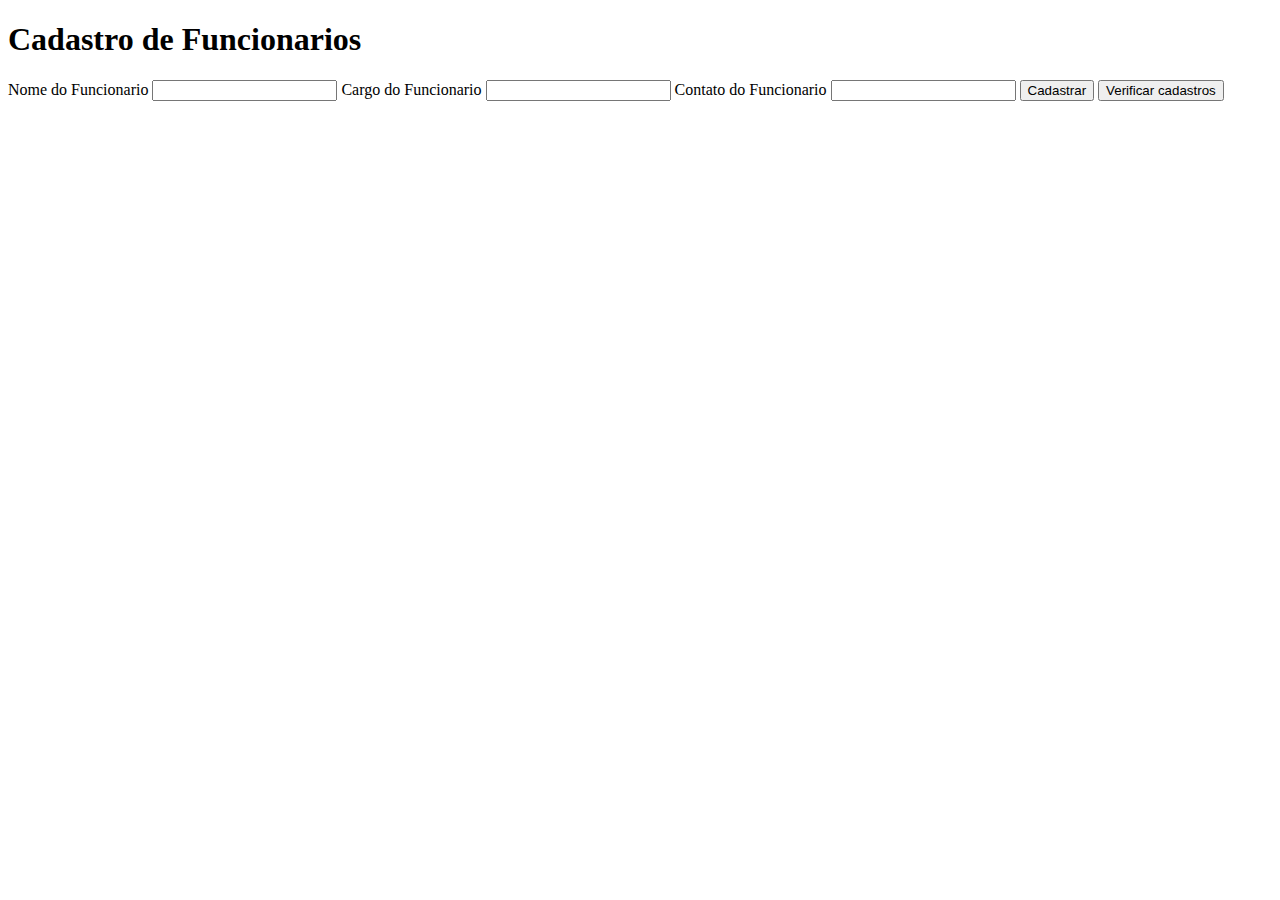
==== index.html @ e61cf49f "estrura html e arquivos" ====
<!DOCTYPE html>
<html lang="pt-br">
<head>
    <meta charset="UTF-8">
    <meta name="viewport" content="width=device-width, initial-scale=1.0">
    <title>Cadastro - PDA</title>
    <link rel="stylesheet" href="style.css">
</head>
<body>
    <main id="principal" class="principal">
        <section id="card" class="card">
            <h1>Cadastro de Funcionarios</h1>

            <label for="name">Nome do Funcionario</label>
            <input type="text" id="name">

            <label for="occupation">Cargo do Funcionario</label>
            <input type="text" id="occupation">

            <label for="contact">Contato do Funcionario</label>
            <input type="email" id="contact">

            <button>Cadastrar</button>
            <button>Verificar cadastros</button>
        </section>
    </main>

    <script src="script.js"></script>
</body>
</html>
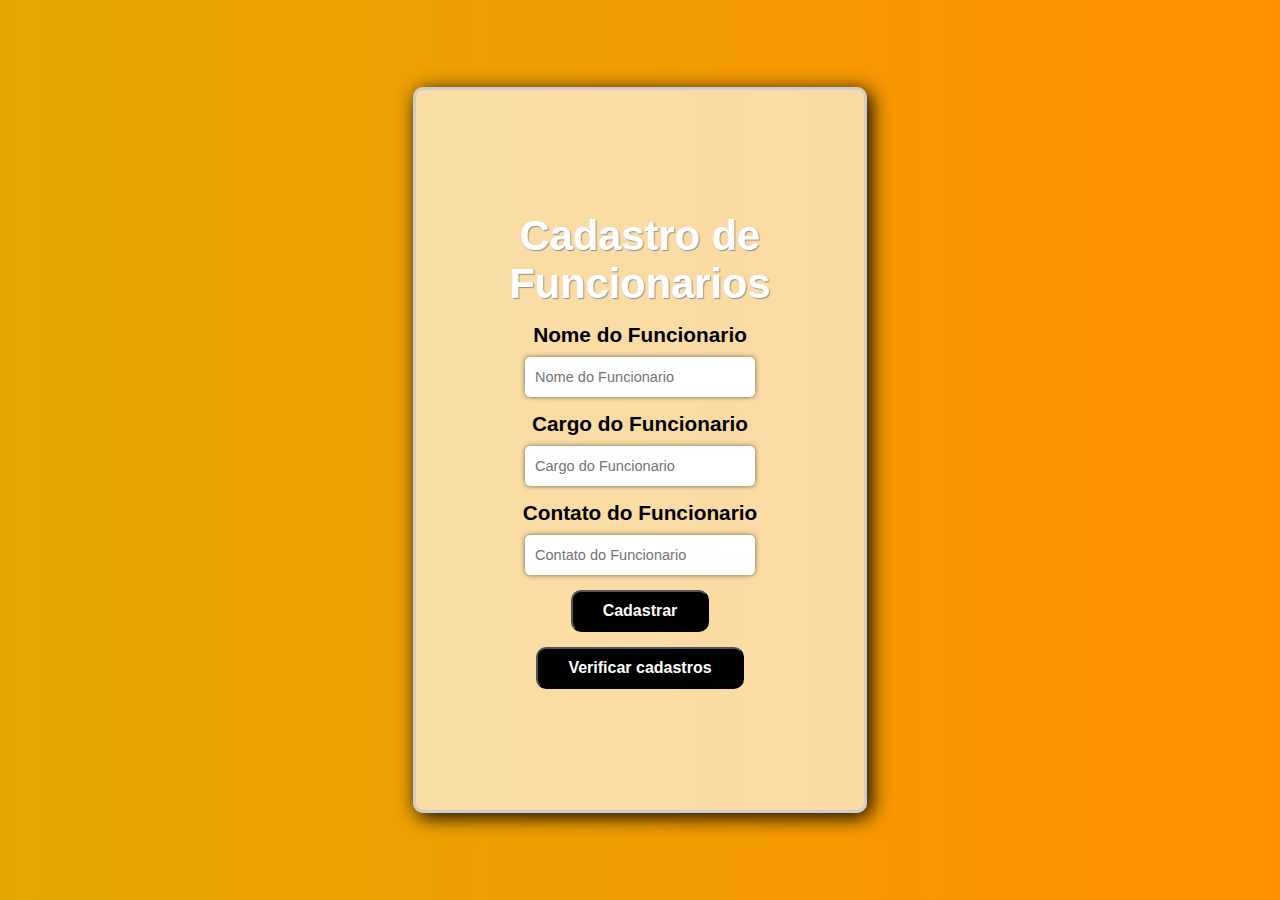
==== commit bf26fb39: "style tela cadastro" ====
--- a/index.html
+++ b/index.html
@@ -12,13 +12,13 @@
             <h1>Cadastro de Funcionarios</h1>
 
             <label for="name">Nome do Funcionario</label>
-            <input type="text" id="name">
+            <input type="text" id="name" placeholder="Nome do Funcionario">
 
             <label for="occupation">Cargo do Funcionario</label>
-            <input type="text" id="occupation">
+            <input type="text" id="occupation" placeholder="Cargo do Funcionario">
 
             <label for="contact">Contato do Funcionario</label>
-            <input type="email" id="contact">
+            <input type="email" id="contact" placeholder="Contato do Funcionario">
 
             <button>Cadastrar</button>
             <button>Verificar cadastros</button>
--- a/style.css
+++ b/style.css
@@ -0,0 +1,75 @@
+*{
+    margin: 0;
+    padding: 0;
+    font-family: Arial, Helvetica, sans-serif;
+}
+
+.principal{
+    height: 100vh;
+    background-image: linear-gradient(90deg, #e6a800, #ff9100);
+    display: flex;
+    flex-direction: column;
+    justify-content: center;
+    align-items: center;
+}
+
+.card {
+    width: 35vw;
+    height: 80vh;
+    text-align: center;
+    font-size: 1.3em;
+    font-weight: 600;
+    border-radius: 10px;
+    border: solid 3px #cecdcd;
+    box-shadow:  4px 4px 20px 0px #000000;
+    background-color: #ffffffa4;
+
+    display: flex;
+    flex-direction: column;
+    justify-content: center;
+    align-items: center;
+    gap: 10px;
+}
+
+.card input{
+    width: 220px;
+    height: 40px;
+    padding-left: 10px;
+    font-size: 0.7em;
+    border: none;
+    border-radius: 5px;
+    box-shadow: 0px 0px 5px #424242bf;
+}
+
+.card input:focus{
+    outline: none;
+}
+
+.card h1{
+    color: #ffffff;
+    text-shadow: 1px 1px 1px #8f8f8f;
+}
+
+.card button{
+    font-family: Arial, Helvetica, sans-serif;
+    font-size: 16px;
+    font-weight: 600;
+    color: #ffffff;
+    background-color: #000000;
+    border-radius: 10px;
+    padding: 10px 30px;
+    cursor: pointer;
+}
+
+.card button:hover{
+    transition : 717ms;
+    padding: 10px 51px;
+    transform : translateY(-0px);
+    background-color: #000000;
+    color: #ffb300;
+    border: solid 2px #ff7b00;
+}
+
+.card label, button{
+    margin-top: 5px;
+}
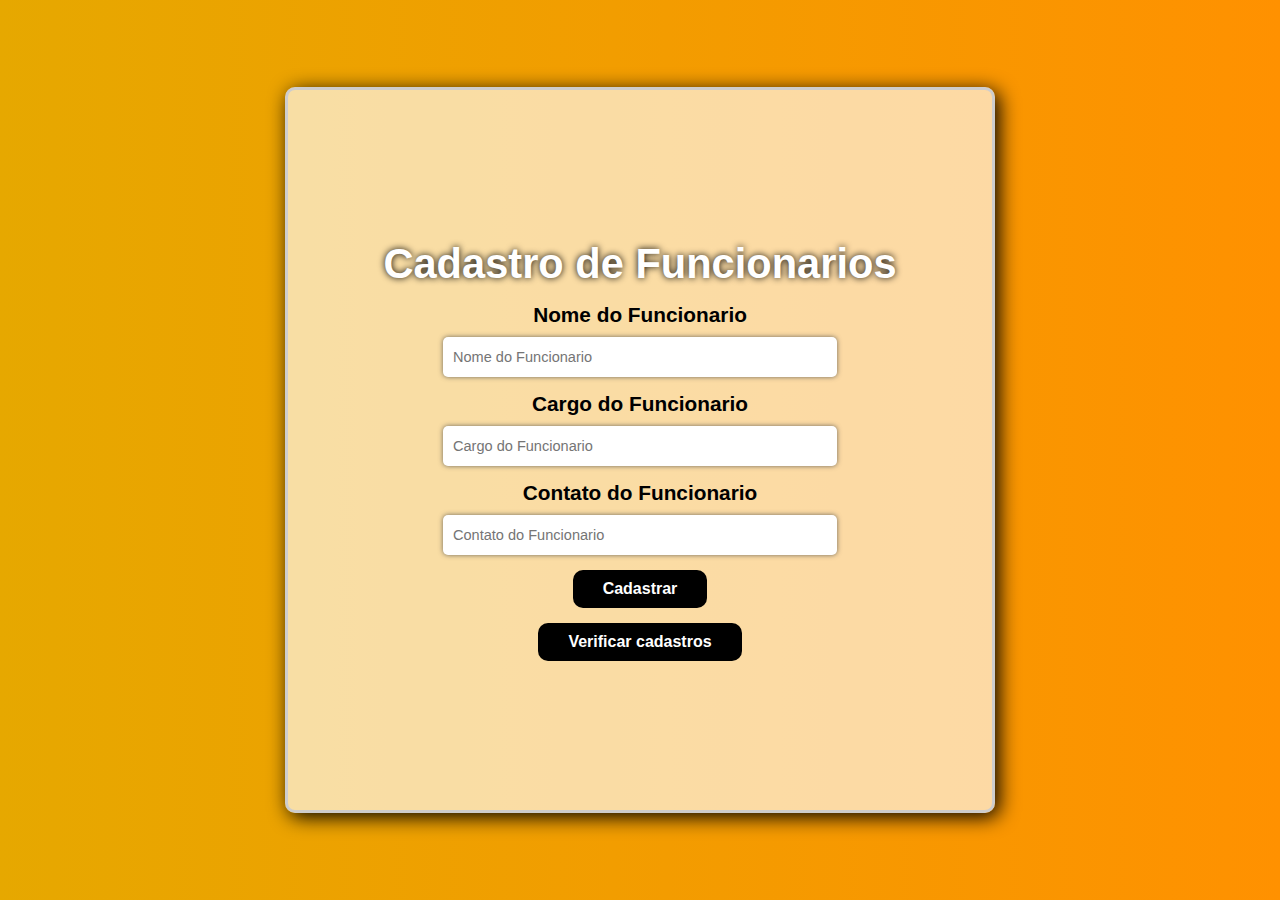
==== commit d4198f2e: "movendo index pra diretorio principal" ====
--- a/index.html
+++ b/index.html
@@ -4,7 +4,7 @@
     <meta charset="UTF-8">
     <meta name="viewport" content="width=device-width, initial-scale=1.0">
     <title>Cadastro - PDA</title>
-    <link rel="stylesheet" href="style.css">
+    <link rel="stylesheet" href="../css/styleCadastro.css">
 </head>
 <body>
     <main id="principal" class="principal">
@@ -20,11 +20,11 @@
             <label for="contact">Contato do Funcionario</label>
             <input type="email" id="contact" placeholder="Contato do Funcionario">
 
-            <button>Cadastrar</button>
-            <button>Verificar cadastros</button>
+            <button type="submit" id="cadastrar">Cadastrar</button>
+            <button type="submit" id="verLista">Verificar cadastros</button>
         </section>
     </main>
 
-    <script src="script.js"></script>
+    <script src="../js/scriptCadastro.js"></script>
 </body>
 </html>--- a/css/styleCadastro.css
+++ b/css/styleCadastro.css
@@ -0,0 +1,79 @@
+*{
+    margin: 0;
+    padding: 0;
+    font-family: Arial, Helvetica, sans-serif;
+}
+
+body{
+    background-image: linear-gradient(90deg, #e6a800, #ff9100);
+}
+
+.principal{
+    height: 100vh;
+    display: flex;
+    flex-direction: column;
+    justify-content: center;
+    align-items: center;
+}
+
+.card {
+    width: 55vw;
+    height: 80vh;
+    text-align: center;
+    font-size: 1.3em;
+    font-weight: 600;
+    border-radius: 10px;
+    border: solid 3px #cecdcd;
+    box-shadow:  4px 4px 20px 0px #000000;
+    background-color: #ffffffa4;
+
+    display: flex;
+    flex-direction: column;
+    justify-content: center;
+    align-items: center;
+    gap: 10px;
+}
+
+.card input{
+    width: 30vw;
+    height: 40px;
+    padding-left: 10px;
+    font-size: 0.7em;
+    border: none;
+    border-radius: 5px;
+    box-shadow: 0px 0px 5px #424242bf;
+}
+
+.card input:focus{
+    outline: none;
+}
+
+.card h1{
+    color: #ffffff;
+    text-shadow: 0px 0px 7px #000000;   
+}
+
+.card button{
+    font-family: Arial, Helvetica, sans-serif;
+    font-size: 16px;
+    font-weight: 600;
+    color: #ffffff;
+    background-color: #000000;
+    border-radius: 10px;
+    padding: 10px 30px;
+    cursor: pointer;
+    border: none;
+}
+
+.card button:hover{
+    transition : 717ms;
+    padding: 10px 51px;
+    transform : translateY(-0px);
+    background-color: #000000;
+    color: #ffb300;
+    border: solid 2px #ff7b00;
+}
+
+.card label, button{
+    margin-top: 5px;
+}
